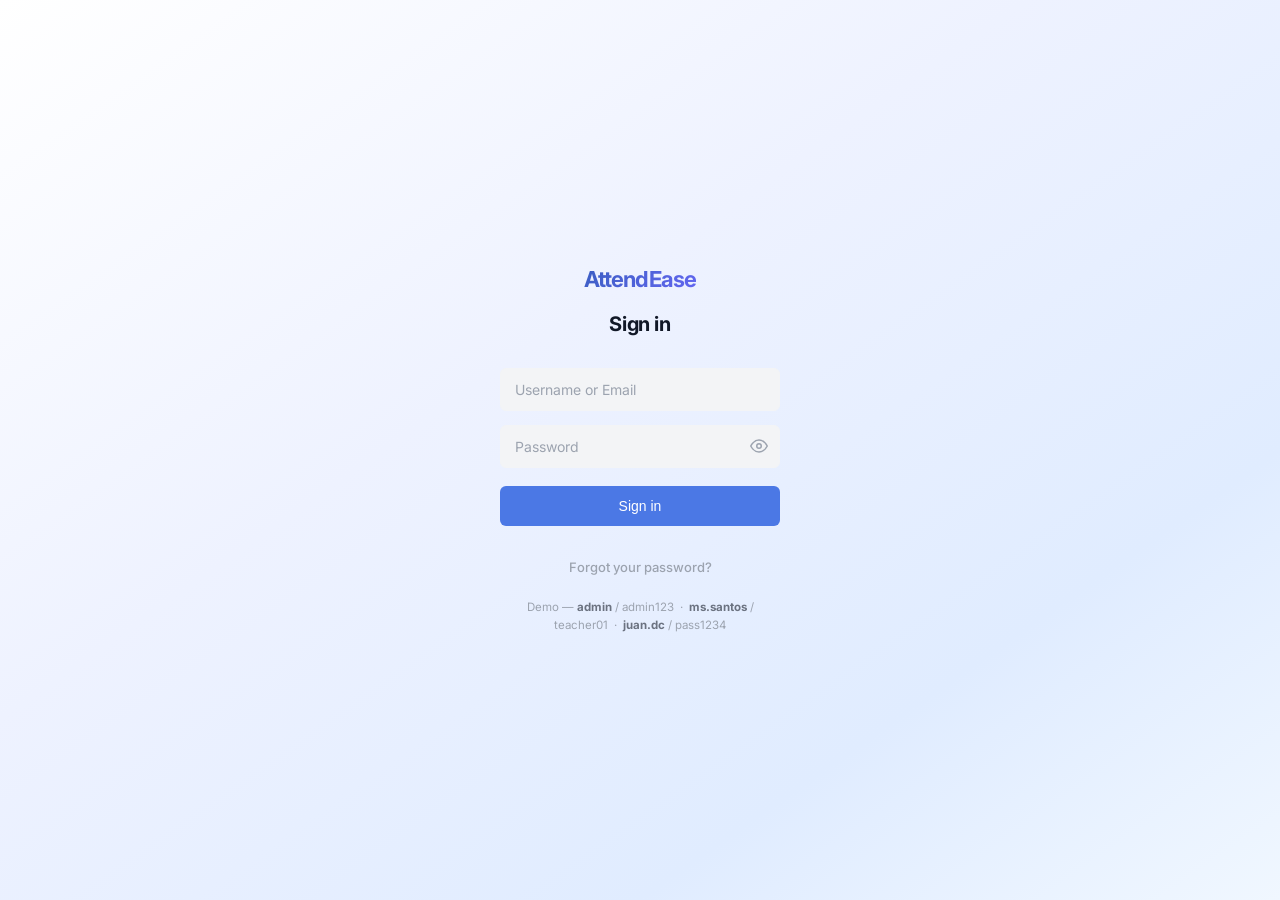
==== index.html @ 49918c19 "Add files via upload" ====
<!DOCTYPE html>
<html lang="en">

<head>
    <meta charset="UTF-8">
    <meta name="viewport" content="width=device-width, initial-scale=1.0">
    <title>AttendEase – Sign In</title>
    <link rel="stylesheet" href="index.css">
    <link rel="preconnect" href="https://fonts.googleapis.com">
    <link rel="preconnect" href="https://fonts.gstatic.com" crossorigin>
    <link href="https://fonts.googleapis.com/css2?family=Inter:wght@400;500;600;700&display=swap" rel="stylesheet">
    <script src="db.js"></script>
</head>

<body>
    <div class="login-wrapper">
        <div class="logo">
            <span class="logo-text">AttendEase</span>
        </div>

        <h1 class="title">Sign in</h1>

        <!-- Error banner (hidden by default) -->
        <div class="error-banner" id="errorBanner" hidden>
            <svg width="15" height="15" viewBox="0 0 24 24" fill="none" stroke="currentColor" stroke-width="2"
                stroke-linecap="round" stroke-linejoin="round">
                <circle cx="12" cy="12" r="10"/>
                <line x1="12" y1="8" x2="12" y2="12"/>
                <line x1="12" y1="16" x2="12.01" y2="16"/>
            </svg>
            <span id="errorMsg">Invalid username or password.</span>
        </div>

        <form class="login-form" id="loginForm" onsubmit="handleLogin(event)">
            <div class="input-group">
                <input type="text" id="identifier" placeholder="Username or Email" required autocomplete="username">
            </div>

            <div class="input-group password-group">
                <input type="password" id="password" placeholder="Password" required autocomplete="current-password">
                <button type="button" class="toggle-password" aria-label="Toggle password visibility"
                    onclick="togglePassword()">
                    <svg class="eye-icon" id="eyeIcon" width="18" height="18" viewBox="0 0 24 24" fill="none"
                        stroke="currentColor" stroke-width="2" stroke-linecap="round" stroke-linejoin="round">
                        <path d="M1 12s4-8 11-8 11 8 11 8-4 8-11 8-11-8-11-8z"></path>
                        <circle cx="12" cy="12" r="3"></circle>
                    </svg>
                </button>
            </div>

            <button type="submit" class="submit-btn" id="submitBtn">Sign in</button>

            <div class="forgot-password">
                <a href="#">Forgot your password?</a>
            </div>
        </form>

        <p class="hint-text">
            Demo — <strong>admin</strong> / admin123 &nbsp;·&nbsp;
            <strong>ms.santos</strong> / teacher01 &nbsp;·&nbsp;
            <strong>juan.dc</strong> / pass1234
        </p>
    </div>

    <script>
        // Redirect already-logged-in users
        (function () {
            const session = DB.getSession();
            if (session) {
                redirectByRole(session.role);
            }
        })();

        function handleLogin(e) {
            e.preventDefault();

            const identifier = document.getElementById('identifier').value.trim();
            const password   = document.getElementById('password').value;
            const btn        = document.getElementById('submitBtn');

            // Loading state
            btn.textContent = 'Signing in…';
            btn.disabled = true;
            hideError();

            // Small delay for UX feedback
            setTimeout(() => {
                const user = DB.authenticate(identifier, password);

                if (!user) {
                    showError('Invalid username / email or password. Please try again.');
                    btn.textContent = 'Sign in';
                    btn.disabled = false;
                    return;
                }

                DB.setSession(user);
                redirectByRole(user.role);
            }, 400);
        }

        function redirectByRole(role) {
            const destinations = {
                admin:   'adminPanel.html',
                teacher: 'teacherDashboard.html',
                student: 'studentDashboard.html',
            };
            window.location.href = destinations[role] || 'index.html';
        }

        function showError(msg) {
            document.getElementById('errorMsg').textContent = msg;
            document.getElementById('errorBanner').hidden = false;
        }

        function hideError() {
            document.getElementById('errorBanner').hidden = true;
        }

        function togglePassword() {
            const input   = document.getElementById('password');
            const eyeIcon = document.getElementById('eyeIcon');
            const isHidden = input.type === 'password';
            input.type = isHidden ? 'text' : 'password';
            eyeIcon.innerHTML = isHidden
                ? `<path d="M17.94 17.94A10.07 10.07 0 0 1 12 20c-7 0-11-8-11-8a18.45 18.45 0 0 1 5.06-5.94M9.9 4.24A9.12 9.12 0 0 1 12 4c7 0 11 8 11 8a18.5 18.5 0 0 1-2.16 3.19m-6.72-1.07a3 3 0 1 1-4.24-4.24"/><line x1="1" y1="1" x2="23" y2="23"/>`
                : `<path d="M1 12s4-8 11-8 11 8 11 8-4 8-11 8-11-8-11-8z"/><circle cx="12" cy="12" r="3"/>`;
        }
    </script>
</body>

</html>
---- index.css ----
* {
    box-sizing: border-box;
    margin: 0;
    padding: 0;
}

@keyframes fadeSlideUp {
    from {
        opacity: 0;
        transform: translateY(20px);
    }

    to {
        opacity: 1;
        transform: translateY(0);
    }
}

body {
    font-family: 'Inter', -apple-system, BlinkMacSystemFont, "Segoe UI", Roboto, Helvetica, Arial, sans-serif;
    background: linear-gradient(145deg, #ffffff 0%, #eef2ff 40%, #e0ecff 75%, #f0f7ff 100%);
    display: flex;
    justify-content: center;
    align-items: center;
    min-height: 100vh;
    color: #111827;
}

.login-wrapper {
    width: 100%;
    max-width: 320px;
    display: flex;
    flex-direction: column;
    align-items: center;
    padding: 20px;
    animation: fadeSlideUp 0.55s cubic-bezier(0.22, 1, 0.36, 1) both;
}

.logo {
    margin-bottom: 20px;
}

.logo-text {
    font-size: 22px;
    font-weight: 700;
    letter-spacing: -0.04em;
    background: linear-gradient(135deg, #3b5ec2 0%, #6366f1 100%);
    -webkit-background-clip: text;
    -webkit-text-fill-color: transparent;
    background-clip: text;
}

.title {
    font-size: 20px;
    font-weight: 700;
    margin-bottom: 32px;
    letter-spacing: -0.02em;
}

.login-form {
    width: 100%;
    display: flex;
    flex-direction: column;
    gap: 14px;
}

.input-group {
    position: relative;
    width: 100%;
}

input {
    width: 100%;
    padding: 12px 14px;
    border: 1px solid #f3f4f6;
    border-radius: 6px;
    background-color: #f3f4f6;
    font-size: 14px;
    font-family: inherit;
    color: #111827;
    transition: all 0.2s ease;
}

input:focus {
    outline: none;
    border-color: #3b82f6;
    background-color: #ffffff;
    box-shadow: 0 0 0 2px rgba(59, 130, 246, 0.15);
}

input::placeholder {
    color: #9ca3af;
    font-weight: 400;
}

.password-group input {
    padding-right: 40px;
}

.toggle-password {
    position: absolute;
    right: 12px;
    top: 50%;
    transform: translateY(-50%);
    background: none;
    border: none;
    color: #9ca3af;
    cursor: pointer;
    display: flex;
    align-items: center;
    justify-content: center;
    transition: color 0.2s;
}

.toggle-password:hover {
    color: #4b5563;
}

.submit-btn {
    width: 100%;
    padding: 12px;
    background-color: #4b78e5;
    /* Distinct blue that matches screenshot */
    color: white;
    border: none;
    border-radius: 6px;
    font-size: 14px;
    font-weight: 500;
    cursor: pointer;
    margin-top: 4px;
    transition: background-color 0.2s ease;
}

.submit-btn:hover {
    background-color: #3b5ec2;
}

.forgot-password {
    margin-top: 16px;
    text-align: center;
}

.forgot-password a {
    color: #9ca3af;
    text-decoration: none;
    font-size: 13px;
    font-weight: 500;
}

.forgot-password a:hover {
    color: #6b7280;
    text-decoration: underline;
}

/* Error banner */
.error-banner {
    width: 100%;
    display: flex;
    align-items: center;
    gap: 8px;
    background: rgba(239, 68, 68, 0.08);
    border: 1px solid rgba(239, 68, 68, 0.25);
    border-radius: 8px;
    padding: 10px 14px;
    margin-bottom: 4px;
    color: #b91c1c;
    font-size: 13px;
    font-weight: 500;
    animation: fadeSlideUp 0.25s ease both;
}

.error-banner svg { flex-shrink: 0; }

/* Disabled submit button */
.submit-btn:disabled {
    opacity: 0.65;
    cursor: not-allowed;
}

/* Demo credentials hint */
.hint-text {
    margin-top: 22px;
    font-size: 11.5px;
    color: #9ca3af;
    text-align: center;
    line-height: 1.6;
}

.hint-text strong { color: #6b7280; }

/* [hidden] override */
[hidden] { display: none !important; }
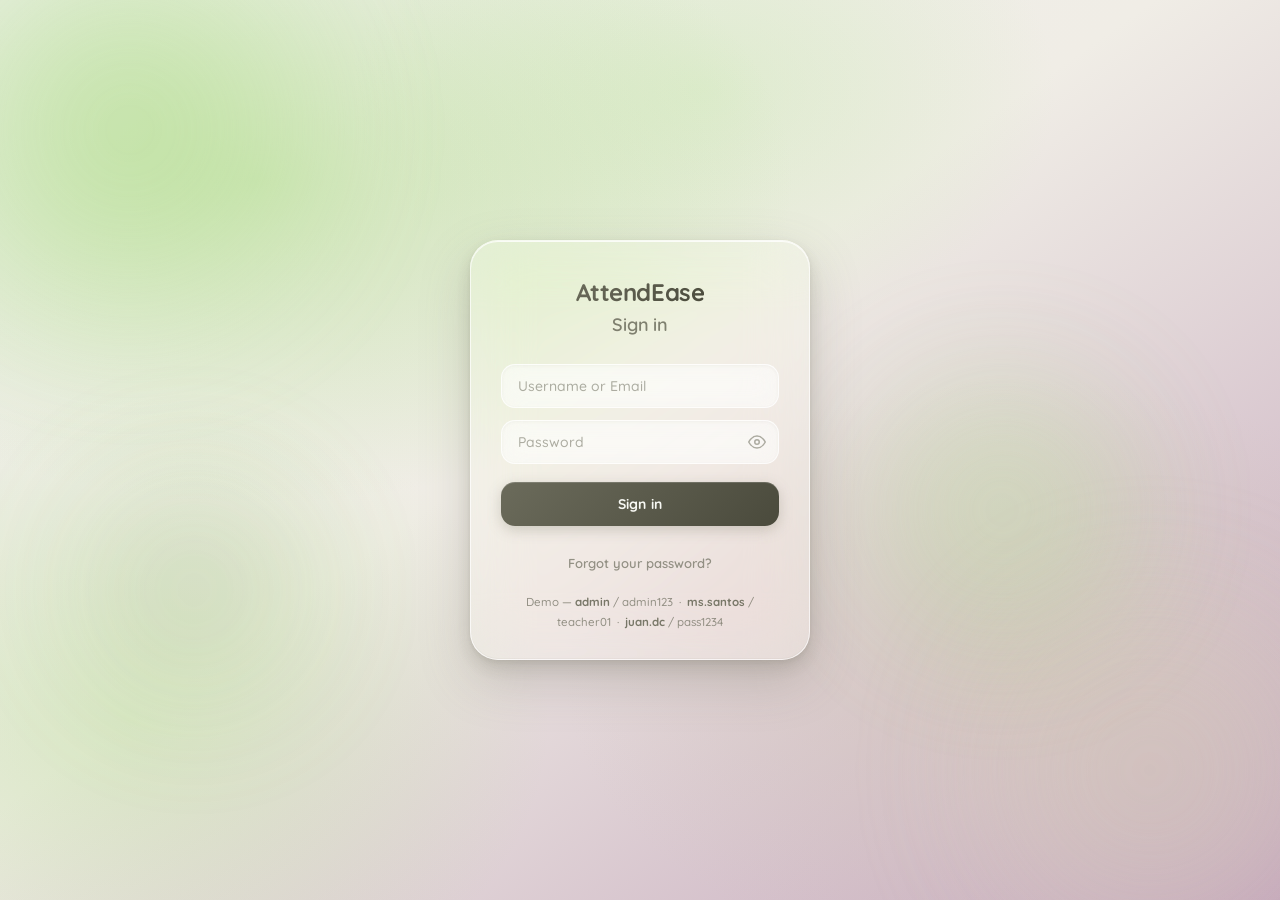
==== commit fd97b401: "Add files via upload" ====
--- a/index.html
+++ b/index.html
@@ -8,11 +8,18 @@
     <link rel="stylesheet" href="index.css">
     <link rel="preconnect" href="https://fonts.googleapis.com">
     <link rel="preconnect" href="https://fonts.gstatic.com" crossorigin>
-    <link href="https://fonts.googleapis.com/css2?family=Inter:wght@400;500;600;700&display=swap" rel="stylesheet">
+    <link href="https://fonts.googleapis.com/css2?family=Quicksand:wght@300..700&display=swap" rel="stylesheet">
+    <script src="cloud-sync.js"></script>
     <script src="db.js"></script>
 </head>
 
 <body>
+    <!-- Liquid glass background orbs -->
+    <div class="orb orb-1"></div>
+    <div class="orb orb-2"></div>
+    <div class="orb orb-3"></div>
+    <div class="orb orb-4"></div>
+
     <div class="login-wrapper">
         <div class="logo">
             <span class="logo-text">AttendEase</span>
@@ -64,7 +71,8 @@
 
     <script>
         // Redirect already-logged-in users
-        (function () {
+        (async function () {
+            await window.initCloudDb();
             const session = DB.getSession();
             if (session) {
                 redirectByRole(session.role);
--- a/index.css
+++ b/index.css
@@ -4,10 +4,12 @@
     padding: 0;
 }
 
+@import url('https://fonts.googleapis.com/css2?family=Quicksand:wght@300..700&display=swap');
+
 @keyframes fadeSlideUp {
     from {
         opacity: 0;
-        transform: translateY(20px);
+        transform: translateY(24px);
     }
 
     to {
@@ -16,52 +18,181 @@
     }
 }
 
+@keyframes floatOrb1 {
+
+    0%,
+    100% {
+        transform: translate(0, 0) scale(1);
+    }
+
+    33% {
+        transform: translate(60px, -80px) scale(1.1);
+    }
+
+    66% {
+        transform: translate(-40px, 50px) scale(0.95);
+    }
+}
+
+@keyframes floatOrb2 {
+
+    0%,
+    100% {
+        transform: translate(0, 0) scale(1);
+    }
+
+    40% {
+        transform: translate(-70px, 60px) scale(1.08);
+    }
+
+    75% {
+        transform: translate(50px, -40px) scale(0.97);
+    }
+}
+
+@keyframes floatOrb3 {
+
+    0%,
+    100% {
+        transform: translate(0, 0) scale(1);
+    }
+
+    30% {
+        transform: translate(40px, 70px) scale(1.05);
+    }
+
+    70% {
+        transform: translate(-60px, -30px) scale(1.12);
+    }
+}
+
 body {
-    font-family: 'Inter', -apple-system, BlinkMacSystemFont, "Segoe UI", Roboto, Helvetica, Arial, sans-serif;
-    background: linear-gradient(145deg, #ffffff 0%, #eef2ff 40%, #e0ecff 75%, #f0f7ff 100%);
+    font-family: 'Quicksand', -apple-system, BlinkMacSystemFont, sans-serif;
+    background: #f7f8f3;
     display: flex;
     justify-content: center;
     align-items: center;
     min-height: 100vh;
-    color: #111827;
+    color: #3d3d30;
+    overflow: hidden;
+    position: relative;
+}
+
+/* Liquid glass background */
+body::before {
+    content: '';
+    position: fixed;
+    inset: 0;
+    background:
+        radial-gradient(ellipse 70% 60% at 20% 20%, rgba(163, 217, 119, 0.45) 0%, transparent 60%),
+        radial-gradient(ellipse 60% 55% at 80% 75%, rgba(210, 199, 184, 0.55) 0%, transparent 60%),
+        radial-gradient(ellipse 50% 50% at 55% 10%, rgba(196, 232, 169, 0.4) 0%, transparent 55%),
+        radial-gradient(ellipse 55% 60% at 10% 80%, rgba(163, 217, 119, 0.3) 0%, transparent 60%),
+        linear-gradient(145deg, #eef0e9 0%, #f0ede6 45%, #c5a7bc 100%);
+    z-index: 0;
+}
+
+/* Animated orbs */
+.orb {
+    position: fixed;
+    border-radius: 50%;
+    filter: blur(60px);
+    opacity: 0.7;
+    z-index: 0;
+    pointer-events: none;
+}
+
+.orb-1 {
+    width: 420px;
+    height: 420px;
+    background: radial-gradient(circle, rgba(163, 217, 119, 0.65) 0%, rgba(196, 232, 169, 0.3) 60%, transparent 100%);
+    top: -80px;
+    left: -80px;
+    animation: floatOrb1 14s ease-in-out infinite;
+}
+
+.orb-2 {
+    width: 380px;
+    height: 380px;
+    background: radial-gradient(circle, rgba(210, 199, 184, 0.7) 0%, rgba(220, 210, 195, 0.3) 60%, transparent 100%);
+    bottom: -60px;
+    right: -60px;
+    animation: floatOrb2 17s ease-in-out infinite;
+}
+
+.orb-3 {
+    width: 300px;
+    height: 300px;
+    background: radial-gradient(circle, rgba(196, 232, 169, 0.65) 0%, rgba(163, 217, 119, 0.25) 60%, transparent 100%);
+    top: 40%;
+    right: 10%;
+    animation: floatOrb3 12s ease-in-out infinite;
+}
+
+.orb-4 {
+    width: 260px;
+    height: 260px;
+    background: radial-gradient(circle, rgba(107, 107, 91, 0.25) 0%, rgba(163, 217, 119, 0.2) 60%, transparent 100%);
+    bottom: 20%;
+    left: 5%;
+    animation: floatOrb1 19s ease-in-out infinite reverse;
 }
 
 .login-wrapper {
-    width: 100%;
-    max-width: 320px;
+    position: relative;
+    z-index: 1;
+    width: 100%;
+    max-width: 340px;
     display: flex;
     flex-direction: column;
     align-items: center;
-    padding: 20px;
-    animation: fadeSlideUp 0.55s cubic-bezier(0.22, 1, 0.36, 1) both;
+    padding: 36px 30px 28px;
+    margin: 20px;
+
+    /* Liquid glass card */
+    background: rgba(247, 248, 243, 0.35);
+    backdrop-filter: blur(28px) saturate(180%);
+    -webkit-backdrop-filter: blur(28px) saturate(180%);
+    border-radius: 28px;
+    border: 1px solid rgba(255, 255, 255, 0.65);
+    box-shadow:
+        0 20px 50px rgba(107, 107, 91, 0.25),
+        0 8px 16px rgba(107, 107, 91, 0.18),
+        0 2px 4px rgba(107, 107, 91, 0.1),
+        inset 0 1px 0 rgba(255, 255, 255, 0.8),
+        inset 0 -1px 0 rgba(107, 107, 91, 0.05);
+
+    animation: fadeSlideUp 0.65s cubic-bezier(0.22, 1, 0.36, 1) both;
 }
 
 .logo {
-    margin-bottom: 20px;
+    margin-bottom: 6px;
 }
 
 .logo-text {
-    font-size: 22px;
+    font-size: 24px;
     font-weight: 700;
-    letter-spacing: -0.04em;
-    background: linear-gradient(135deg, #3b5ec2 0%, #6366f1 100%);
+    letter-spacing: -0.02em;
+    background: linear-gradient(135deg, #6b6b5b 0%, #4a4a3c 100%);
     -webkit-background-clip: text;
     -webkit-text-fill-color: transparent;
     background-clip: text;
 }
 
 .title {
-    font-size: 20px;
-    font-weight: 700;
-    margin-bottom: 32px;
-    letter-spacing: -0.02em;
+    font-size: 18px;
+    font-weight: 600;
+    margin-bottom: 28px;
+    letter-spacing: -0.01em;
+    color: #6b6b5b;
+    opacity: 0.85;
 }
 
 .login-form {
     width: 100%;
     display: flex;
     flex-direction: column;
-    gap: 14px;
+    gap: 12px;
 }
 
 .input-group {
@@ -71,40 +202,46 @@
 
 input {
     width: 100%;
-    padding: 12px 14px;
-    border: 1px solid #f3f4f6;
-    border-radius: 6px;
-    background-color: #f3f4f6;
+    padding: 12px 16px;
+    border: 1px solid rgba(255, 255, 255, 0.65);
+    border-radius: 14px;
+    background: rgba(255, 255, 255, 0.5);
+    backdrop-filter: blur(12px);
+    -webkit-backdrop-filter: blur(12px);
     font-size: 14px;
-    font-family: inherit;
-    color: #111827;
-    transition: all 0.2s ease;
+    font-family: 'Quicksand', sans-serif;
+    font-weight: 500;
+    color: #3d3d30;
+    transition: all 0.25s ease;
+    box-shadow: inset 0 1px 3px rgba(107, 107, 91, 0.06);
 }
 
 input:focus {
     outline: none;
-    border-color: #3b82f6;
-    background-color: #ffffff;
-    box-shadow: 0 0 0 2px rgba(59, 130, 246, 0.15);
+    border-color: rgba(163, 217, 119, 0.8);
+    background: rgba(255, 255, 255, 0.7);
+    box-shadow:
+        0 0 0 3px rgba(163, 217, 119, 0.22),
+        inset 0 1px 3px rgba(107, 107, 91, 0.04);
 }
 
 input::placeholder {
-    color: #9ca3af;
-    font-weight: 400;
+    color: rgba(107, 107, 91, 0.55);
+    font-weight: 500;
 }
 
 .password-group input {
-    padding-right: 40px;
+    padding-right: 44px;
 }
 
 .toggle-password {
     position: absolute;
-    right: 12px;
+    right: 13px;
     top: 50%;
     transform: translateY(-50%);
     background: none;
     border: none;
-    color: #9ca3af;
+    color: rgba(107, 107, 91, 0.55);
     cursor: pointer;
     display: flex;
     align-items: center;
@@ -113,43 +250,55 @@
 }
 
 .toggle-password:hover {
-    color: #4b5563;
+    color: #6b6b5b;
 }
 
 .submit-btn {
     width: 100%;
-    padding: 12px;
-    background-color: #4b78e5;
-    /* Distinct blue that matches screenshot */
-    color: white;
+    padding: 13px;
+    background: linear-gradient(135deg, #6b6b5b 0%, #4a4a3c 100%);
+    color: #f7f8f3;
     border: none;
-    border-radius: 6px;
+    border-radius: 14px;
     font-size: 14px;
-    font-weight: 500;
+    font-weight: 700;
+    font-family: 'Quicksand', sans-serif;
+    letter-spacing: 0.02em;
     cursor: pointer;
-    margin-top: 4px;
-    transition: background-color 0.2s ease;
+    margin-top: 6px;
+    transition: all 0.25s ease;
+    box-shadow:
+        0 4px 14px rgba(107, 107, 91, 0.28),
+        inset 0 1px 0 rgba(255, 255, 255, 0.15);
 }
 
 .submit-btn:hover {
-    background-color: #3b5ec2;
+    background: linear-gradient(135deg, #a3d977 0%, #8bc465 100%);
+    color: #3d3d30;
+    box-shadow: 0 6px 20px rgba(163, 217, 119, 0.38);
+    transform: translateY(-1px);
+}
+
+.submit-btn:active {
+    transform: translateY(0);
+    box-shadow: 0 2px 8px rgba(107, 107, 91, 0.22);
 }
 
 .forgot-password {
-    margin-top: 16px;
+    margin-top: 14px;
     text-align: center;
 }
 
 .forgot-password a {
-    color: #9ca3af;
+    color: rgba(107, 107, 91, 0.7);
     text-decoration: none;
     font-size: 13px;
-    font-weight: 500;
+    font-weight: 600;
+    transition: color 0.2s;
 }
 
 .forgot-password a:hover {
-    color: #6b7280;
-    text-decoration: underline;
+    color: #a3d977;
 }
 
 /* Error banner */
@@ -158,35 +307,43 @@
     display: flex;
     align-items: center;
     gap: 8px;
-    background: rgba(239, 68, 68, 0.08);
-    border: 1px solid rgba(239, 68, 68, 0.25);
-    border-radius: 8px;
+    background: rgba(239, 68, 68, 0.1);
+    border: 1px solid rgba(239, 68, 68, 0.28);
+    border-radius: 12px;
     padding: 10px 14px;
     margin-bottom: 4px;
     color: #b91c1c;
     font-size: 13px;
-    font-weight: 500;
+    font-weight: 600;
     animation: fadeSlideUp 0.25s ease both;
-}
-
-.error-banner svg { flex-shrink: 0; }
-
-/* Disabled submit button */
+    backdrop-filter: blur(8px);
+    -webkit-backdrop-filter: blur(8px);
+}
+
+.error-banner svg {
+    flex-shrink: 0;
+}
+
 .submit-btn:disabled {
-    opacity: 0.65;
+    opacity: 0.6;
     cursor: not-allowed;
+    transform: none;
 }
 
 /* Demo credentials hint */
 .hint-text {
-    margin-top: 22px;
+    margin-top: 20px;
     font-size: 11.5px;
-    color: #9ca3af;
+    color: rgba(107, 107, 91, 0.7);
     text-align: center;
-    line-height: 1.6;
-}
-
-.hint-text strong { color: #6b7280; }
-
-/* [hidden] override */
-[hidden] { display: none !important; }+    line-height: 1.7;
+    font-weight: 500;
+}
+
+.hint-text strong {
+    color: rgba(107, 107, 91, 0.9);
+}
+
+[hidden] {
+    display: none !important;
+}
